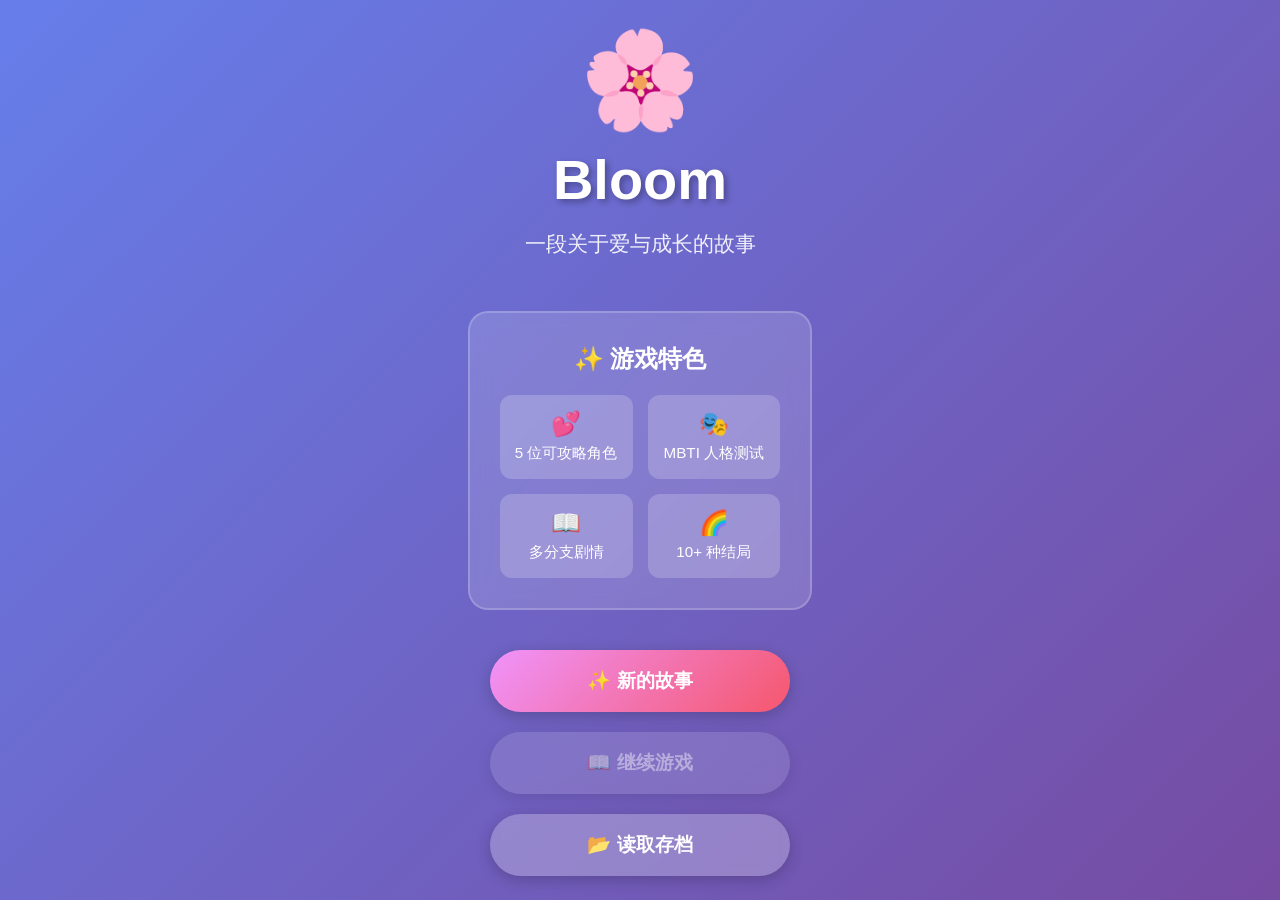
==== bloom-v2.html @ 33911cd5 "Update: 全新 UI 版本 - 多页面流程 + 精美设计" ====
<!DOCTYPE html>
<html lang="zh-CN">
<head>
    <meta charset="UTF-8">
    <meta name="viewport" content="width=device-width, initial-scale=1.0">
    <title>Bloom - 百合恋爱互动游戏</title>
    <style>
        /* ===== 全局样式 ===== */
        * {
            margin: 0;
            padding: 0;
            box-sizing: border-box;
        }

        body {
            font-family: 'PingFang SC', 'Microsoft YaHei', sans-serif;
            background: linear-gradient(135deg, #667eea 0%, #764ba2 100%);
            min-height: 100vh;
            overflow-x: hidden;
        }

        /* ===== 页面容器 ===== */
        .page {
            display: none;
            min-height: 100vh;
            padding: 40px 20px;
            animation: fadeIn 0.5s ease;
        }

        .page.active {
            display: block;
        }

        @keyframes fadeIn {
            from { opacity: 0; transform: translateY(20px); }
            to { opacity: 1; transform: translateY(0); }
        }

        /* ===== 首页 ===== */
        #home-page {
            display: none;
            min-height: 100vh;
            flex-direction: column;
            justify-content: center;
            align-items: center;
            text-align: center;
            padding: 20px;
        }

        #home-page.active {
            display: flex;
        }

        .game-logo {
            font-size: 6rem;
            margin-bottom: 10px;
            animation: float 3s ease-in-out infinite;
        }

        @keyframes float {
            0%, 100% { transform: translateY(0); }
            50% { transform: translateY(-15px); }
        }

        .game-title {
            font-size: 3.5rem;
            color: #fff;
            text-shadow: 3px 3px 6px rgba(0,0,0,0.3);
            margin-bottom: 15px;
            font-weight: bold;
        }

        .game-subtitle {
            font-size: 1.3rem;
            color: rgba(255,255,255,0.9);
            margin-bottom: 50px;
            line-height: 1.6;
        }

        .intro-card {
            background: rgba(255,255,255,0.15);
            backdrop-filter: blur(10px);
            border-radius: 20px;
            padding: 30px;
            max-width: 500px;
            margin-bottom: 40px;
            border: 2px solid rgba(255,255,255,0.2);
        }

        .intro-card h3 {
            color: #fff;
            font-size: 1.5rem;
            margin-bottom: 15px;
        }

        .intro-card p {
            color: rgba(255,255,255,0.85);
            line-height: 1.8;
            font-size: 1rem;
        }

        .feature-list {
            display: grid;
            grid-template-columns: repeat(2, 1fr);
            gap: 15px;
            margin-top: 20px;
        }

        .feature-item {
            background: rgba(255,255,255,0.2);
            padding: 15px;
            border-radius: 12px;
            color: #fff;
            font-size: 0.95rem;
        }

        .feature-item .icon {
            font-size: 1.5rem;
            margin-bottom: 5px;
        }

        .menu-buttons {
            display: flex;
            flex-direction: column;
            gap: 20px;
            width: 100%;
            max-width: 300px;
        }

        .btn {
            padding: 18px 40px;
            font-size: 1.2rem;
            border: none;
            border-radius: 50px;
            cursor: pointer;
            transition: all 0.3s;
            font-family: inherit;
            font-weight: bold;
            box-shadow: 0 4px 15px rgba(0,0,0,0.2);
        }

        .btn-primary {
            background: linear-gradient(135deg, #f093fb 0%, #f5576c 100%);
            color: #fff;
        }

        .btn-primary:hover:not(:disabled) {
            transform: translateY(-3px);
            box-shadow: 0 6px 20px rgba(0,0,0,0.3);
        }

        .btn-secondary {
            background: rgba(255,255,255,0.25);
            color: #fff;
            backdrop-filter: blur(5px);
        }

        .btn-secondary:hover:not(:disabled) {
            background: rgba(255,255,255,0.35);
            transform: translateY(-3px);
        }

        .btn:disabled {
            opacity: 0.5;
            cursor: not-allowed;
        }

        /* ===== 角色创建页 ===== */
        .create-container {
            max-width: 500px;
            margin: 0 auto;
            background: rgba(255,255,255,0.95);
            border-radius: 25px;
            padding: 40px;
            box-shadow: 0 10px 40px rgba(0,0,0,0.3);
        }

        .page-title {
            font-size: 2rem;
            color: #667eea;
            text-align: center;
            margin-bottom: 30px;
            font-weight: bold;
        }

        .form-group {
            margin-bottom: 25px;
        }

        .form-group label {
            display: block;
            font-size: 1.1rem;
            color: #333;
            margin-bottom: 10px;
            font-weight: 600;
        }

        .form-group input {
            width: 100%;
            padding: 15px 20px;
            font-size: 1rem;
            border: 2px solid #e0e0e0;
            border-radius: 15px;
            transition: all 0.3s;
            font-family: inherit;
        }

        .form-group input:focus {
            outline: none;
            border-color: #667eea;
            box-shadow: 0 0 0 3px rgba(102,126,234,0.1);
        }

        .mbti-section {
            background: linear-gradient(135deg, #f5f7fa 0%, #e4e8ec 100%);
            padding: 20px;
            border-radius: 15px;
            margin-top: 15px;
        }

        .mbti-buttons {
            display: flex;
            gap: 10px;
            margin-bottom: 15px;
        }

        .btn-small {
            padding: 10px 20px;
            font-size: 0.95rem;
            border: 2px solid #667eea;
            border-radius: 25px;
            background: #fff;
            color: #667eea;
            cursor: pointer;
            transition: all 0.3s;
            font-family: inherit;
        }

        .btn-small:hover {
            background: #667eea;
            color: #fff;
        }

        .btn-small.active {
            background: #667eea;
            color: #fff;
        }

        .mbti-result {
            background: #fff;
            padding: 15px;
            border-radius: 12px;
            margin-top: 10px;
            color: #333;
        }

        .mbti-grid {
            display: grid;
            grid-template-columns: repeat(4, 1fr);
            gap: 8px;
            margin-top: 15px;
        }

        .mbti-type-btn {
            padding: 8px 5px;
            font-size: 0.85rem;
            border: 2px solid #e0e0e0;
            border-radius: 8px;
            background: #fff;
            color: #333;
            cursor: pointer;
            transition: all 0.3s;
            font-family: inherit;
        }

        .mbti-type-btn:hover {
            border-color: #667eea;
            color: #667eea;
        }

        .mbti-type-btn.selected {
            background: #667eea;
            color: #fff;
            border-color: #667eea;
        }

        /* ===== MBTI 测试页 ===== */
        .test-container {
            max-width: 600px;
            margin: 0 auto;
            background: rgba(255,255,255,0.95);
            border-radius: 25px;
            padding: 40px;
            box-shadow: 0 10px 40px rgba(0,0,0,0.3);
        }

        .test-progress {
            text-align: center;
            font-size: 1.1rem;
            color: #667eea;
            margin-bottom: 20px;
            font-weight: 600;
        }

        .progress-bar {
            width: 100%;
            height: 8px;
            background: #e0e0e0;
            border-radius: 4px;
            overflow: hidden;
            margin-bottom: 30px;
        }

        .progress-fill {
            height: 100%;
            background: linear-gradient(90deg, #667eea 0%, #764ba2 100%);
            transition: width 0.3s;
        }

        .question-box {
            background: linear-gradient(135deg, #f5f7fa 0%, #e4e8ec 100%);
            padding: 30px;
            border-radius: 20px;
            font-size: 1.2rem;
            color: #333;
            text-align: center;
            line-height: 1.8;
            margin-bottom: 30px;
            min-height: 100px;
            display: flex;
            align-items: center;
            justify-content: center;
        }

        .test-options {
            display: flex;
            flex-direction: column;
            gap: 15px;
        }

        .option-btn {
            padding: 18px 25px;
            font-size: 1rem;
            border: 2px solid #e0e0e0;
            border-radius: 15px;
            background: #fff;
            color: #333;
            cursor: pointer;
            transition: all 0.3s;
            font-family: inherit;
            text-align: left;
        }

        .option-btn:hover {
            border-color: #667eea;
            background: #f8f9ff;
        }

        /* ===== 游戏主界面 ===== */
        #game-page {
            padding: 0;
            position: relative;
            overflow: hidden;
        }

        .game-background {
            position: fixed;
            top: 0;
            left: 0;
            width: 100%;
            height: 100%;
            z-index: -1;
            transition: background 0.5s;
        }

        .game-container {
            max-width: 1200px;
            margin: 0 auto;
            padding: 20px;
            height: 100vh;
            display: flex;
            flex-direction: column;
        }

        .game-header {
            display: flex;
            justify-content: space-between;
            align-items: center;
            padding: 15px 25px;
            background: rgba(255,255,255,0.9);
            border-radius: 20px;
            margin-bottom: 20px;
            backdrop-filter: blur(10px);
        }

        .chapter-title {
            font-size: 1.2rem;
            color: #333;
            font-weight: bold;
        }

        .affection-bar {
            display: flex;
            gap: 10px;
            flex-wrap: wrap;
        }

        .affection-item {
            display: flex;
            align-items: center;
            gap: 5px;
            padding: 6px 12px;
            background: rgba(255,255,255,0.8);
            border-radius: 20px;
            font-size: 0.85rem;
        }

        .affection-item .heart {
            font-size: 1rem;
        }

        .game-content {
            flex: 1;
            display: flex;
            align-items: flex-end;
            justify-content: center;
            padding: 20px;
        }

        .character-sprite {
            width: 200px;
            height: 350px;
            background: linear-gradient(180deg, rgba(255,255,255,0.3) 0%, transparent 100%);
            border-radius: 20px 20px 0 0;
            margin-right: 30px;
        }

        .dialogue-box {
            flex: 1;
            max-width: 800px;
            background: rgba(255,255,255,0.95);
            backdrop-filter: blur(10px);
            border-radius: 25px;
            padding: 30px;
            box-shadow: 0 10px 40px rgba(0,0,0,0.2);
        }

        .speaker-name {
            font-size: 1.4rem;
            font-weight: bold;
            color: #e84393;
            margin-bottom: 15px;
        }

        .dialogue-text {
            font-size: 1.15rem;
            color: #333;
            line-height: 2;
            min-height: 80px;
            margin-bottom: 20px;
        }

        .choices-container {
            display: flex;
            flex-direction: column;
            gap: 12px;
        }

        .choice-btn {
            padding: 16px 25px;
            font-size: 1rem;
            border: 2px solid #e84393;
            border-radius: 15px;
            background: #fff;
            color: #333;
            cursor: pointer;
            transition: all 0.3s;
            font-family: inherit;
            text-align: left;
        }

        .choice-btn:hover {
            background: #e84393;
            color: #fff;
            transform: translateX(5px);
        }

        .game-footer {
            display: flex;
            justify-content: center;
            gap: 15px;
            padding: 20px;
            margin-top: 20px;
        }

        .btn-icon {
            padding: 12px 25px;
            font-size: 0.95rem;
            border: 2px solid rgba(255,255,255,0.3);
            border-radius: 25px;
            background: rgba(255,255,255,0.2);
            color: #fff;
            cursor: pointer;
            transition: all 0.3s;
            font-family: inherit;
            backdrop-filter: blur(5px);
        }

        .btn-icon:hover {
            background: rgba(255,255,255,0.3);
            transform: translateY(-2px);
        }

        /* ===== 存档页 ===== */
        .save-grid {
            display: grid;
            grid-template-columns: repeat(auto-fit, minmax(280px, 1fr));
            gap: 20px;
            margin-bottom: 30px;
        }

        .save-card {
            background: rgba(255,255,255,0.95);
            border-radius: 20px;
            padding: 25px;
            cursor: pointer;
            transition: all 0.3s;
            border: 3px solid transparent;
        }

        .save-card:hover {
            transform: translateY(-5px);
            border-color: #667eea;
            box-shadow: 0 10px 30px rgba(0,0,0,0.2);
        }

        .save-card.empty {
            opacity: 0.7;
        }

        .save-title {
            font-size: 1.2rem;
            color: #333;
            margin-bottom: 10px;
            font-weight: bold;
        }

        .save-info {
            font-size: 0.9rem;
            color: #666;
            margin: 5px 0;
        }

        /* ===== 响应式 ===== */
        @media (max-width: 768px) {
            .game-title {
                font-size: 2.5rem;
            }

            .game-logo {
                font-size: 4rem;
            }

            .feature-list {
                grid-template-columns: 1fr;
            }

            .create-container,
            .test-container {
                padding: 25px 20px;
            }

            .mbti-grid {
                grid-template-columns: repeat(4, 1fr);
            }

            .game-content {
                flex-direction: column;
                align-items: center;
            }

            .character-sprite {
                display: none;
            }

            .dialogue-box {
                width: 100%;
            }
        }
    </style>
</head>
<body>
    <!-- 首页 -->
    <div id="home-page" class="page active">
        <div class="game-logo">🌸</div>
        <h1 class="game-title">Bloom</h1>
        <p class="game-subtitle">一段关于爱与成长的故事</p>

        <div class="intro-card">
            <h3>✨ 游戏特色</h3>
            <div class="feature-list">
                <div class="feature-item">
                    <div class="icon">💕</div>
                    <div>5 位可攻略角色</div>
                </div>
                <div class="feature-item">
                    <div class="icon">🎭</div>
                    <div>MBTI 人格测试</div>
                </div>
                <div class="feature-item">
                    <div class="icon">📖</div>
                    <div>多分支剧情</div>
                </div>
                <div class="feature-item">
                    <div class="icon">🌈</div>
                    <div>10+ 种结局</div>
                </div>
            </div>
        </div>

        <div class="menu-buttons">
            <button class="btn btn-primary" onclick="game.goToCreate()">✨ 新的故事</button>
            <button class="btn btn-secondary" id="btn-continue-home" onclick="game.continueGame()" disabled>📖 继续游戏</button>
            <button class="btn btn-secondary" onclick="game.goToSave('load')">📂 读取存档</button>
        </div>
    </div>

    <!-- 角色创建页 -->
    <div id="create-page" class="page">
        <div class="create-container">
            <h2 class="page-title">创建你的角色</h2>

            <div class="form-group">
                <label>你的名字</label>
                <input type="text" id="player-name" placeholder="请输入名字" maxlength="10" oninput="game.checkCreateComplete()">
            </div>

            <div class="form-group">
                <label>年龄</label>
                <input type="number" id="player-age" placeholder="20-40" min="20" max="40" oninput="game.checkCreateComplete()">
            </div>

            <div class="form-group">
                <label>职业</label>
                <input type="text" id="player-job" placeholder="例如：设计师、程序员、作家..." maxlength="20" oninput="game.checkCreateComplete()">
            </div>

            <div class="form-group">
                <label>MBTI 人格</label>
                <div class="mbti-section">
                    <div class="mbti-buttons">
                        <button class="btn-small" id="btn-mbti-direct" onclick="game.showMBTIDirect()">直接选择</button>
                        <button class="btn-small" id="btn-mbti-test" onclick="game.startMBTITest()">10 题测试</button>
                    </div>
                    <div id="mbti-result" class="mbti-result" style="display: none;"></div>
                    <div id="mbti-grid" class="mbti-grid" style="display: none;"></div>
                </div>
            </div>

            <button class="btn btn-primary" id="btn-start-game" onclick="game.createCharacter()" style="width: 100%; margin-top: 20px;" disabled>开始故事</button>
            <button class="btn btn-secondary" onclick="game.goHome()" style="width: 100%; margin-top: 10px;">返回标题</button>
        </div>
    </div>

    <!-- MBTI 测试页 -->
    <div id="test-page" class="page">
        <div class="test-container">
            <h2 class="page-title">MBTI 人格测试</h2>

            <div class="test-progress">
                <span id="current-q">1</span> / 10
                <div class="progress-bar">
                    <div class="progress-fill" id="progress-fill" style="width: 10%;"></div>
                </div>
            </div>

            <div class="question-box" id="test-question">
                加载中...
            </div>

            <div class="test-options" id="test-options">
                <!-- 选项动态生成 -->
            </div>

            <button class="btn btn-secondary" onclick="game.goToCreate()" style="width: 100%; margin-top: 20px;">返回</button>
        </div>
    </div>

    <!-- 游戏主界面 -->
    <div id="game-page" class="page">
        <div class="game-background" id="game-background"></div>

        <div class="game-container">
            <div class="game-header">
                <span class="chapter-title" id="chapter-title">第 1 章</span>
                <div class="affection-bar" id="affection-display"></div>
            </div>

            <div class="game-content">
                <div class="character-sprite" id="character-sprite"></div>
                <div class="dialogue-box">
                    <div class="speaker-name" id="speaker-name"></div>
                    <div class="dialogue-text" id="dialogue-text"></div>
                    <div class="choices-container" id="choices-container"></div>
                </div>
            </div>

            <div class="game-footer">
                <button class="btn-icon" onclick="game.showSave('save')">💾 保存</button>
                <button class="btn-icon" onclick="game.showSave('load')">📂 读取</button>
                <button class="btn-icon" onclick="game.goHome()">🏠 标题</button>
            </div>
        </div>
    </div>

    <!-- 存档页 -->
    <div id="save-page" class="page">
        <div class="create-container">
            <h2 class="page-title" id="save-title">💾 保存进度</h2>

            <div class="save-grid" id="save-slots"></div>

            <button class="btn btn-secondary" onclick="game.backToGame()" style="width: 100%;">返回</button>
        </div>
    </div>

    <script>
        // ===== 角色数据 =====
        const CHARACTERS = {
            player: { name: '', age: 0, job: '', mbti: '' },
            linwanqing: { id: 'linwanqing', name: '林婉清', age: 32, height: 178, mbti: 'ENTJ', job: '林氏集团总裁', color: '#8e44ad', affection: 0 },
            xiayang: { id: 'xiayang', name: '夏阳', age: 24, height: 175, mbti: 'ENTP', job: '清华大学研二学生', color: '#e67e22', affection: 0 },
            sujingyi: { id: 'sujingyi', name: '苏静怡', age: 28, height: 168, mbti: 'ISTJ', job: '医院主治医师', color: '#3498db', affection: 0 },
            wenya: { id: 'wenya', name: '温雅', age: 26, height: 172, mbti: 'INFP', job: '中学美术老师', color: '#fd79a8', affection: 0 },
            luxiao: { id: 'luxiao', name: '陆潇', age: 29, height: 177, mbti: 'ENFJ', job: '法餐主理人', color: '#2d3436', affection: 0 }
        };

        function resetCharacterAffection() {
            Object.keys(CHARACTERS).forEach(key => {
                if (key !== 'player') CHARACTERS[key].affection = 0;
            });
        }

        function getAllCharacters() {
            return Object.keys(CHARACTERS).filter(key => key !== 'player').map(key => CHARACTERS[key]);
        }

        function changeAffection(characterId, amount) {
            if (CHARACTERS[characterId]) {
                CHARACTERS[characterId].affection += amount;
                CHARACTERS[characterId].affection = Math.max(0, Math.min(100, CHARACTERS[characterId].affection));
            }
        }

        // ===== MBTI 测试 =====
        const MBTI_QUESTIONS = [
            { text: "在社交聚会上，你通常会？", options: [{ text: "主动认识很多人，享受热闹", type: 'E' }, { text: "和熟悉的人聊天，或在一旁观察", type: 'I' }] },
            { text: "做决定时，你更倾向于？", options: [{ text: "相信直觉和灵感", type: 'N' }, { text: "依据事实和经验", type: 'S' }] },
            { text: "面对问题时，你习惯？", options: [{ text: "先分析逻辑，再下结论", type: 'T' }, { text: "先考虑感受，再决定", type: 'F' }] },
            { text: "你的生活方式更接近？", options: [{ text: "有计划有条理，喜欢确定性", type: 'J' }, { text: "灵活随性，保持开放性", type: 'P' }] },
            { text: "周末你更愿意？", options: [{ text: "和朋友出去玩或参加活动", type: 'E' }, { text: "宅在家里做自己喜欢的事", type: 'I' }] },
            { text: "学习新东西时，你更关注？", options: [{ text: "整体概念和可能性", type: 'N' }, { text: "具体细节和实际应用", type: 'S' }] },
            { text: "朋友向你倾诉烦恼，你会？", options: [{ text: "帮 ta 分析问题，给出建议", type: 'T' }, { text: "先安慰 ta，理解 ta 的感受", type: 'F' }] },
            { text: "旅行前你会？", options: [{ text: "做好详细攻略和计划", type: 'J' }, { text: "只定大致方向，随遇而安", type: 'P' }] },
            { text: "工作中你更喜欢？", options: [{ text: "团队合作，集思广益", type: 'E' }, { text: "独立工作，深度专注", type: 'I' }] },
            { text: "你更欣赏哪种人？", options: [{ text: "有创意、想法独特的人", type: 'N' }, { text: "踏实可靠、执行力强的人", type: 'S' }] }
        ];

        const MBTI_TYPES = ['INTJ', 'INTP', 'ENTJ', 'ENTP', 'INFJ', 'INFP', 'ENFJ', 'ENFP', 'ISTJ', 'ISFJ', 'ESTJ', 'ESFJ', 'ISTP', 'ISFP', 'ESTP', 'ESFP'];

        const MBTI_DESCRIPTIONS = {
            'INTJ': '建筑师 - 富有想象力和战略性的思想家',
            'INTP': '逻辑学家 - 具有创造力的发明家',
            'ENTJ': '指挥官 - 大胆、富有想象力的强大领导者',
            'ENTP': '辩论家 - 聪明好奇的思想者',
            'INFJ': '提倡者 - 安静而神秘的理想主义者',
            'INFP': '调停者 - 诗意、善良的利他主义者',
            'ENFJ': '主人公 - 富有魅力、鼓舞人心的领导者',
            'ENFP': '竞选者 - 热情、有创造力的社交者',
            'ISTJ': '物流师 - 实用、注重事实的可靠者',
            'ISFJ': '守卫者 - 非常专注而温暖的守护者',
            'ESTJ': '总经理 - 出色的管理者',
            'ESFJ': '执政官 - 极有同情心、受欢迎的人',
            'ISTP': '鉴赏家 - 大胆而实际的实验家',
            'ISFP': '探险家 - 灵活有魅力的艺术家',
            'ESTP': '企业家 - 聪明、精力充沛的人',
            'ESFP': '表演者 - 自发的、充满活力的表演者'
        };

        // ===== 存档系统 =====
        const SAVE_VERSION = '1.0';
        const MAX_SAVE_SLOTS = 6;

        class SaveSystem {
            constructor() {
                this.storageKey = 'bloom_love_saves';
                this.saves = this.loadSaves();
            }

            loadSaves() {
                try {
                    const data = localStorage.getItem(this.storageKey);
                    return data ? JSON.parse(data) : [];
                } catch (e) {
                    return [];
                }
            }

            save(slotIndex, gameState) {
                const saveData = {
                    version: SAVE_VERSION,
                    timestamp: Date.now(),
                    chapter: gameState.currentChapter,
                    playerName: gameState.player.name,
                    playerMbti: gameState.player.mbti,
                    storyProgress: gameState.currentStoryId,
                    characters: {}
                };
                Object.keys(CHARACTERS).forEach(key => {
                    if (key !== 'player') {
                        saveData.characters[key] = {
                            affection: CHARACTERS[key].affection,
                            met: gameState.metCharacters?.includes(key) || false
                        };
                    }
                });
                this.saves[slotIndex] = saveData;
                this.persist();
                return true;
            }

            load(slotIndex) {
                const saveData = this.saves[slotIndex];
                if (!saveData) return null;

                resetCharacterAffection();
                Object.keys(saveData.characters).forEach(key => {
                    if (CHARACTERS[key]) {
                        CHARACTERS[key].affection = saveData.characters[key].affection || 0;
                    }
                });

                return {
                    currentChapter: saveData.chapter,
                    currentStoryId: saveData.storyProgress,
                    player: { name: saveData.playerName, mbti: saveData.playerMbti },
                    metCharacters: Object.keys(saveData.characters).filter(key => saveData.characters[key].met)
                };
            }

            getSaveInfo(slotIndex) {
                const saveData = this.saves[slotIndex];
                if (!saveData) return null;

                const date = new Date(saveData.timestamp);
                const now = new Date();
                const diff = now - date;
                let formattedTime;
                if (diff < 24 * 60 * 60 * 1000 && date.getDate() === now.getDate()) {
                    formattedTime = `今天 ${date.getHours().toString().padStart(2, '0')}:${date.getMinutes().toString().padStart(2, '0')}`;
                } else if (diff < 48 * 60 * 60 * 1000) {
                    formattedTime = `昨天 ${date.getHours().toString().padStart(2, '0')}:${date.getMinutes().toString().padStart(2, '0')}`;
                } else {
                    formattedTime = `${date.getMonth() + 1}/${date.getDate()} ${date.getHours().toString().padStart(2, '0')}:${date.getMinutes().toString().padStart(2, '0')}`;
                }

                return {
                    exists: true,
                    timestamp: saveData.timestamp,
                    chapter: saveData.chapter,
                    playerName: saveData.playerName,
                    playerMbti: saveData.playerMbti,
                    formattedTime: formattedTime
                };
            }

            hasSaves() {
                return this.saves.some(save => save !== null && save !== undefined);
            }

            persist() {
                try {
                    localStorage.setItem(this.storageKey, JSON.stringify(this.saves));
                } catch (e) {}
            }

            getAllSlots() {
                const slots = [];
                for (let i = 0; i < MAX_SAVE_SLOTS; i++) {
                    slots.push({ index: i, info: this.getSaveInfo(i) });
                }
                return slots;
            }
        }

        const saveSystem = new SaveSystem();

        // ===== 游戏状态 =====
        class GameState {
            constructor() {
                this.player = { ...CHARACTERS.player };
                this.currentChapter = 1;
                this.currentStoryId = 'start';
                this.metCharacters = [];
                this.flags = {};
            }

            reset() {
                this.player = { ...CHARACTERS.player };
                this.currentChapter = 1;
                this.currentStoryId = 'start';
                this.metCharacters = [];
                this.flags = {};
                resetCharacterAffection();
            }

            setPlayer(name, age, job, mbti) {
                this.player.name = name;
                this.player.age = age;
                this.player.job = job;
                this.player.mbti = mbti;
            }

            markMet(characterId) {
                if (!this.metCharacters.includes(characterId)) {
                    this.metCharacters.push(characterId);
                }
            }

            export() {
                return {
                    player: this.player,
                    currentChapter: this.currentChapter,
                    currentStoryId: this.currentStoryId,
                    metCharacters: this.metCharacters,
                    flags: this.flags
                };
            }

            import(state) {
                this.player = { ...this.player, ...state.player };
                this.currentChapter = state.currentChapter;
                this.currentStoryId = state.currentStoryId;
                this.metCharacters = state.metCharacters || [];
                this.flags = state.flags || {};
            }
        }

        const gameState = new GameState();

        // ===== 剧情数据 =====
        const STORIES = {
            'start': {
                id: 'start', chapter: 1, title: '新的开始',
                bg: 'linear-gradient(135deg, #667eea 0%, #764ba2 100%)',
                speaker: '',
                text: '这是一个全新的开始。\n\n你拖着行李箱，站在陌生的城市街头，深吸了一口气。\n\n为了追求更好的职业发展，你决定离开熟悉的地方，来到这座充满机遇的城市。\n\n新的环境，新的人，新的故事……即将展开。',
                sprite: null,
                choices: [{ text: '鼓起勇气，向前走去', next: 'apartment_intro' }]
            },
            'apartment_intro': {
                id: 'apartment_intro', chapter: 1, title: '新居',
                bg: 'linear-gradient(135deg, #f093fb 0%, #f5576c 100%)',
                speaker: '',
                text: '你来到了租住的公寓楼下。这是一栋有些年头的建筑，但外墙爬满了绿植，看起来很有生活气息。\n\n房东说这栋楼里住着各行各业的人，都很友善。',
                sprite: null,
                choices: [{ text: '进入大楼', next: 'meet_wenya' }]
            },
            'meet_wenya': {
                id: 'meet_wenya', chapter: 1, title: '邻居姐姐',
                bg: 'linear-gradient(135deg, #ff9a9e 0%, #fecfef 100%)',
                speaker: '？？？',
                text: '「哎呀，你是新搬来的邻居吗？」\n\n一个温柔的声音从身后传来。你转身，看到一位长发披肩的女子，手里拿着画板和颜料。',
                sprite: 'wenya',
                choices: [
                    { text: '「是的，请多关照！」微笑着打招呼', next: 'wenya_intro_friendly', affection: { wenya: 5 } },
                    { text: '「嗯。」点点头，有些拘谨', next: 'wenya_intro_shy', affection: { wenya: 2 } },
                    { text: '「对，刚搬来。你是？」好奇地问', next: 'wenya_intro_curious', affection: { wenya: 3 } }
                ]
            },
            'wenya_intro_friendly': {
                id: 'wenya_intro_friendly', chapter: 1,
                bg: 'linear-gradient(135deg, #ff9a9e 0%, #fecfef 100%)',
                speaker: '温雅',
                text: '「我叫温雅，住在你对门。」她温柔地笑着，「是附近中学的美术老师。」\n\n「欢迎搬来这里！有什么需要帮忙的，随时敲我的门哦。」',
                sprite: 'wenya',
                choices: [{ text: '「太好了，谢谢温雅姐！」', next: 'explore_city', affection: { wenya: 3 } }]
            },
            'wenya_intro_shy': {
                id: 'wenya_intro_shy', chapter: 1,
                bg: 'linear-gradient(135deg, #ff9a9e 0%, #fecfef 100%)',
                speaker: '温雅',
                text: '「我叫温雅，住在你对门。」她温和地笑着，似乎看出了你的拘谨。\n\n「不用紧张，这栋楼的大家都很好相处的。我是中学美术老师，平时都在家画画。」',
                sprite: 'wenya',
                choices: [{ text: '「谢谢……我会记住的。」', next: 'explore_city', affection: { wenya: 2 } }]
            },
            'wenya_intro_curious': {
                id: 'wenya_intro_curious', chapter: 1,
                bg: 'linear-gradient(135deg, #ff9a9e 0%, #fecfef 100%)',
                speaker: '温雅',
                text: '「我叫温雅，住在你对门。」她的笑容很温暖，「是附近中学的美术老师。」\n\n「看你对这里很好奇的样子，要我带你熟悉一下周边环境吗？」',
                sprite: 'wenya',
                choices: [{ text: '「真的可以吗？那太感谢了！」', next: 'explore_city', affection: { wenya: 5 } }]
            },
            'explore_city': {
                id: 'explore_city', chapter: 1, title: '城市初探',
                bg: 'linear-gradient(135deg, #a8edea 0%, #fed6e3 100%)',
                speaker: '',
                text: '安顿好之后，你决定出去探索一下这座新城市。\n\n阳光明媚，街道两旁是各式各样的小店。你漫无目的地走着，期待着会有什么有趣的相遇。',
                sprite: null,
                choices: [
                    { text: '去咖啡馆坐坐', next: 'meet_luxiao' },
                    { text: '去公园散步', next: 'meet_xiayang' },
                    { text: '随便逛逛', next: 'meet_sujingyi' }
                ]
            },
            'meet_luxiao': {
                id: 'meet_luxiao', chapter: 1, title: '咖啡馆的邂逅',
                bg: 'linear-gradient(135deg, #667eea 0%, #764ba2 100%)',
                speaker: '',
                text: '你走进一家装修精致的咖啡馆，空气中弥漫着咖啡和烘焙的香气。\n\n吧台后站着一位短发的女子，正在专注地制作咖啡。',
                sprite: 'luxiao',
                choices: [
                    { text: '「请给我一杯拿铁。」', next: 'luxiao_intro_normal', affection: { luxiao: 2 } },
                    { text: '「这里的咖啡很香，是你做的吗？」', next: 'luxiao_intro_curious', affection: { luxiao: 5 } },
                    { text: '安静地点单，观察周围', next: 'luxiao_intro_quiet', affection: { luxiao: 3 } }
                ]
            },
            'luxiao_intro_normal': {
                id: 'luxiao_intro_normal', chapter: 1,
                bg: 'linear-gradient(135deg, #667eea 0%, #764ba2 100%)',
                speaker: '陆潇',
                text: '「好的，请稍等。」\n\n她的声音低沉而有磁性。很快，一杯拉花精美的拿铁放在你面前。\n\n「我是陆潇，这家店的主理人。欢迎常来。」',
                sprite: 'luxiao',
                choices: [{ text: '「谢谢，咖啡很好喝。」', next: 'chapter1_end', affection: { luxiao: 2 } }]
            },
            'luxiao_intro_curious': {
                id: 'luxiao_intro_curious', chapter: 1,
                bg: 'linear-gradient(135deg, #667eea 0%, #764ba2 100%)',
                speaker: '陆潇',
                text: '她的眼睛亮了一下：「是的，这家店是我开的。」\n\n「之前在欧洲学过法餐和咖啡，回国后就想做一家自己理想中的咖啡馆。」\n\n她递给你一杯咖啡：「这杯请你尝尝，给我点反馈？」',
                sprite: 'luxiao',
                choices: [{ text: '「太荣幸了！我会认真品尝的。」', next: 'chapter1_end', affection: { luxiao: 5 } }]
            },
            'luxiao_intro_quiet': {
                id: 'luxiao_intro_quiet', chapter: 1,
                bg: 'linear-gradient(135deg, #667eea 0%, #764ba2 100%)',
                speaker: '陆潇',
                text: '你安静地等着，她似乎注意到了你的观察。\n\n「喜欢这里的氛围吗？」她一边制作咖啡一边问。\n\n「我是陆潇，这家店的主理人。看你的样子，应该是新搬来这附近的吧？」',
                sprite: 'luxiao',
                choices: [{ text: '「嗯，刚搬来。这里很舒服。」', next: 'chapter1_end', affection: { luxiao: 3 } }]
            },
            'meet_xiayang': {
                id: 'meet_xiayang', chapter: 1, title: '公园的偶遇',
                bg: 'linear-gradient(135deg, #11998e 0%, #38ef7d 100%)',
                speaker: '',
                text: '公园里，一个穿着运动装的女生正在跑步。她看到你，停下脚步，露出灿烂的笑容。',
                sprite: 'xiayang',
                choices: [
                    { text: '「你好！」挥手打招呼', next: 'xiayang_intro_friendly', affection: { xiayang: 5 } },
                    { text: '微笑点头，继续走', next: 'xiayang_intro_polite', affection: { xiayang: 2 } },
                    { text: '「你也经常来这里运动吗？」', next: 'xiayang_intro_sport', affection: { xiayang: 4 } }
                ]
            },
            'xiayang_intro_friendly': {
                id: 'xiayang_intro_friendly', chapter: 1,
                bg: 'linear-gradient(135deg, #11998e 0%, #38ef7d 100%)',
                speaker: '夏阳',
                text: '「你好呀！我是夏阳，在清华读研二。」她擦擦汗，「你是新面孔诶，刚搬来这附近吗？」\n\n她的笑容像阳光一样灿烂。',
                sprite: 'xiayang',
                choices: [{ text: '「对，刚搬来。请多关照！」', next: 'chapter1_end', affection: { xiayang: 3 } }]
            },
            'xiayang_intro_polite': {
                id: 'xiayang_intro_polite', chapter: 1,
                bg: 'linear-gradient(135deg, #11998e 0%, #38ef7d 100%)',
                speaker: '夏阳',
                text: '她主动跑过来：「你好！我是夏阳，经常在这个公园跑步。」\n\n「你是新搬来的吧？这附近我熟，有什么想知道的可以问我！」',
                sprite: 'xiayang',
                choices: [{ text: '「谢谢，有需要一定问你。」', next: 'chapter1_end', affection: { xiayang: 2 } }]
            },
            'xiayang_intro_sport': {
                id: 'xiayang_intro_sport', chapter: 1,
                bg: 'linear-gradient(135deg, #11998e 0%, #38ef7d 100%)',
                speaker: '夏阳',
                text: '「对啊！我每天都要跑几圈。」她眼睛一亮，「你也喜欢运动吗？」\n\n「我是夏阳，在清华读研。学累了就来跑步，特别解压！」',
                sprite: 'xiayang',
                choices: [
                    { text: '「我也喜欢运动，有机会一起？」', next: 'chapter1_end', affection: { xiayang: 5 } },
                    { text: '「我运动细胞不太好……」', next: 'chapter1_end', affection: { xiayang: 1 } }
                ]
            },
            'meet_sujingyi': {
                id: 'meet_sujingyi', chapter: 1, title: '意外的相遇',
                bg: 'linear-gradient(135deg, #2193b0 0%, #6dd5ed 100%)',
                speaker: '',
                text: '走着走着，你不小心撞到了一个人。文件散落一地。\n\n「抱歉抱歉！」你连忙蹲下帮忙捡。',
                sprite: 'sujingyi',
                choices: [
                    { text: '「真的对不起，我没注意看路。」', next: 'sujingyi_intro_apologetic', affection: { sujingyi: 5 } },
                    { text: '「你没事吧？有没有受伤？」', next: 'sujingyi_intro_concerned', affection: { sujingyi: 4 } },
                    { text: '默默帮忙捡文件', next: 'sujingyi_intro_quiet', affection: { sujingyi: 3 } }
                ]
            },
            'sujingyi_intro_apologetic': {
                id: 'sujingyi_intro_apologetic', chapter: 1,
                bg: 'linear-gradient(135deg, #2193b0 0%, #6dd5ed 100%)',
                speaker: '苏静怡',
                text: '「没关系，是我走得太急了。」她的声音温柔而有礼貌。\n\n她接过文件：「我是苏静怡，在市医院工作。刚下班，想着买点东西回家。」\n\n「你没事吧？刚才撞得挺重的。」她关切地看着你。',
                sprite: 'sujingyi',
                choices: [{ text: '「我没事，谢谢你关心。」', next: 'chapter1_end', affection: { sujingyi: 3 } }]
            },
            'sujingyi_intro_concerned': {
                id: 'sujingyi_intro_concerned', chapter: 1,
                bg: 'linear-gradient(135deg, #2193b0 0%, #6dd5ed 100%)',
                speaker: '苏静怡',
                text: '她愣了一下，随即露出温和的笑容：「我没事，倒是你，没受伤吧？」\n\n「我是医生，让我看看。」她仔细检查了一下你的手，「还好，没有擦伤。」\n\n「我叫苏静怡，在市医院工作。」',
                sprite: 'sujingyi',
                choices: [{ text: '「你是医生啊，好厉害！」', next: 'chapter1_end', affection: { sujingyi: 4 } }]
            },
            'sujingyi_intro_quiet': {
                id: 'sujingyi_intro_quiet', chapter: 1,
                bg: 'linear-gradient(135deg, #2193b0 0%, #6dd5ed 100%)',
                speaker: '苏静怡',
                text: '你们一起把文件捡起来。她整理好后，温和地说：「谢谢你的帮忙。」\n\n「我是苏静怡，在市医院工作。刚才在想事情，没注意看路。」\n\n「你是这附近的新住户吗？之前没见过你。」',
                sprite: 'sujingyi',
                choices: [{ text: '「嗯，刚搬来。请多关照。」', next: 'chapter1_end', affection: { sujingyi: 2 } }]
            },
            'chapter1_end': {
                id: 'chapter1_end', chapter: 1, title: '第一章 完',
                bg: 'linear-gradient(135deg, #f093fb 0%, #f5576c 100%)',
                speaker: '',
                text: '第一天就这样过去了。\n\n你遇到了几位有趣的邻居和朋友。这座城市，似乎没有想象中那么陌生。\n\n新的故事，才刚刚开始……',
                sprite: null,
                choices: [{ text: '【进入第二章】', next: 'chapter2_start' }]
            },
            'chapter2_start': {
                id: 'chapter2_start', chapter: 2, title: '第二章 开发中',
                bg: 'linear-gradient(135deg, #667eea 0%, #764ba2 100%)',
                speaker: '',
                text: '【第二章 开发中……】\n\n感谢试玩！目前剧情正在持续创作中。\n\n你可以：\n- 读取之前的存档继续探索\n- 重新开始，体验不同的选择\n- 期待后续更新！',
                sprite: null,
                choices: [{ text: '【返回标题】', next: 'title' }]
            },
            'title': { id: 'title', chapter: 0, title: '', bg: '', speaker: '', text: '', sprite: null, choices: [] }
        };

        // ===== 游戏引擎 =====
        class GameEngine {
            constructor() {
                this.currentStory = null;
                this.isTyping = false;
                this.typingTimer = null;
                this.fullText = '';
                this.displayedText = '';
                this.mbtiTest = {
                    currentQuestion: 0,
                    scores: { E: 0, I: 0, N: 0, S: 0, T: 0, F: 0, J: 0, P: 0 },
                    onComplete: null
                };
                this.saveMode = 'save';
                this.init();
            }

            init() {
                this.checkSaves();
                this.showPage('home-page');
            }

            showPage(pageId) {
                document.querySelectorAll('.page').forEach(p => p.classList.remove('active'));
                document.getElementById(pageId).classList.add('active');
            }

            checkSaves() {
                const btn = document.getElementById('btn-continue-home');
                if (btn) btn.disabled = !saveSystem.hasSaves();
            }

            goHome() {
                this.checkSaves();
                this.showPage('home-page');
            }

            goToCreate() {
                gameState.reset();
                this.showPage('create-page');
                this.checkCreateComplete();
            }

            goToSave(mode) {
                this.saveMode = mode;
                document.getElementById('save-title').textContent = mode === 'save' ? '💾 保存进度' : '📂 读取存档';
                this.renderSaveSlots();
                this.showPage('save-page');
            }

            showSave(mode) {
                this.saveMode = mode;
                document.getElementById('save-title').textContent = mode === 'save' ? '💾 保存进度' : '📂 读取存档';
                this.renderSaveSlots();
                this.showPage('save-page');
            }

            backToGame() {
                this.showPage('game-page');
            }

            continueGame() {
                const slots = saveSystem.getAllSlots();
                const latestSlot = slots.filter(s => s.info).sort((a, b) => b.info.timestamp - a.info.timestamp)[0];
                if (latestSlot) {
                    this.loadGame(latestSlot.index);
                }
            }

            checkCreateComplete() {
                const name = document.getElementById('player-name')?.value.trim();
                const age = document.getElementById('player-age')?.value;
                const job = document.getElementById('player-job')?.value.trim();
                const mbti = gameState.player.mbti;
                const btn = document.getElementById('btn-start-game');
                if (btn) btn.disabled = !(name && age && job && mbti);
            }

            showMBTIDirect() {
                const grid = document.getElementById('mbti-grid');
                const result = document.getElementById('mbti-result');
                grid.style.display = 'grid';
                result.style.display = 'none';

                grid.innerHTML = MBTI_TYPES.map(type =>
                    `<button class="mbti-type-btn" onclick="game.selectMBTI('${type}')">${type}</button>`
                ).join('');
            }

            selectMBTI(type) {
                gameState.player.mbti = type;
                document.querySelectorAll('.mbti-type-btn').forEach(btn => btn.classList.remove('selected'));
                event.target.classList.add('selected');

                document.getElementById('mbti-result').innerHTML = `✅ 已选择：<strong>${type}</strong> - ${MBTI_DESCRIPTIONS[type]}`;
                document.getElementById('mbti-result').style.display = 'block';
                document.getElementById('mbti-grid').style.display = 'none';
                this.checkCreateComplete();
            }

            startMBTITest() {
                this.mbtiTest.currentQuestion = 0;
                this.mbtiTest.scores = { E: 0, I: 0, N: 0, S: 0, T: 0, F: 0, J: 0, P: 0 };
                this.showPage('test-page');
                this.showTestQuestion();
            }

            showTestQuestion() {
                const q = MBTI_QUESTIONS[this.mbtiTest.currentQuestion];
                document.getElementById('current-q').textContent = this.mbtiTest.currentQuestion + 1;
                document.getElementById('progress-fill').style.width = ((this.mbtiTest.currentQuestion + 1) * 10) + '%';
                document.getElementById('test-question').textContent = q.text;

                const optionsEl = document.getElementById('test-options');
                optionsEl.innerHTML = q.options.map(opt =>
                    `<button class="option-btn" onclick="game.answerMBTI('${opt.type}')">${opt.text}</button>`
                ).join('');
            }

            answerMBTI(type) {
                this.mbtiTest.scores[type]++;
                this.mbtiTest.currentQuestion++;

                if (this.mbtiTest.currentQuestion >= MBTI_QUESTIONS.length) {
                    const result = [
                        this.mbtiTest.scores.E >= this.mbtiTest.scores.I ? 'E' : 'I',
                        this.mbtiTest.scores.N >= this.mbtiTest.scores.S ? 'N' : 'S',
                        this.mbtiTest.scores.T >= this.mbtiTest.scores.F ? 'T' : 'F',
                        this.mbtiTest.scores.J >= this.mbtiTest.scores.P ? 'J' : 'P'
                    ].join('');

                    gameState.player.mbti = result;
                    document.getElementById('mbti-result').innerHTML = `🎉 测试结果：<strong>${result}</strong> - ${MBTI_DESCRIPTIONS[result]}`;
                    document.getElementById('mbti-result').style.display = 'block';
                    this.showPage('create-page');
                    this.checkCreateComplete();
                } else {
                    this.showTestQuestion();
                }
            }

            createCharacter() {
                const name = document.getElementById('player-name').value.trim();
                const age = parseInt(document.getElementById('player-age').value);
                const job = document.getElementById('player-job').value.trim();
                const mbti = gameState.player.mbti;

                gameState.setPlayer(name, age, job, mbti);
                this.startStory('start');
            }

            startStory(storyId) {
                const story = STORIES[storyId];
                if (!story) {
                    console.error('剧情不存在:', storyId);
                    return;
                }

                this.currentStory = story;
                gameState.currentStoryId = storyId;
                gameState.currentChapter = story.chapter;

                this.showPage('game-page');
                this.renderStory(story);
            }

            renderStory(story) {
                document.getElementById('game-background').style.background = story.bg;
                document.getElementById('chapter-title').textContent = story.chapter > 0 ? `第${story.chapter}章 ${story.title || ''}` : story.title || '';

                const sprite = document.getElementById('character-sprite');
                if (story.sprite && CHARACTERS[story.sprite]) {
                    sprite.style.background = `linear-gradient(180deg, ${CHARACTERS[story.sprite].color} 0%, transparent 100%)`;
                    sprite.style.display = 'block';
                } else {
                    sprite.style.display = 'none';
                }

                const speakerEl = document.getElementById('speaker-name');
                if (story.speaker) {
                    speakerEl.textContent = story.speaker;
                    speakerEl.style.display = 'block';
                } else {
                    speakerEl.style.display = 'none';
                }

                this.updateAffectionDisplay();

                this.fullText = story.text;
                this.displayedText = '';
                this.isTyping = true;
                document.getElementById('dialogue-text').textContent = '';
                this.typeText(story.text);

                this.renderChoices(story.choices);
            }

            typeText(text) {
                if (!this.isTyping) return;
                const chars = text.split('');
                let index = 0;

                const type = () => {
                    if (index < chars.length && this.isTyping) {
                        this.displayedText += chars[index];
                        document.getElementById('dialogue-text').textContent = this.displayedText;
                        index++;
                        this.typingTimer = setTimeout(type, 30);
                    } else {
                        this.isTyping = false;
                    }
                };
                type();
            }

            renderChoices(choices) {
                const container = document.getElementById('choices-container');
                container.innerHTML = '';

                if (!choices || choices.length === 0) return;

                choices.forEach(choice => {
                    const btn = document.createElement('button');
                    btn.className = 'choice-btn';
                    btn.textContent = choice.text;
                    btn.onclick = () => this.makeChoice(choice);
                    container.appendChild(btn);
                });
            }

            makeChoice(choice) {
                if (choice.affection) {
                    Object.keys(choice.affection).forEach(charId => {
                        changeAffection(charId, choice.affection[charId]);
                        gameState.markMet(charId);
                    });
                    this.updateAffectionDisplay();
                }

                if (choice.next) {
                    this.startStory(choice.next);
                }
            }

            updateAffectionDisplay() {
                const container = document.getElementById('affection-display');
                container.innerHTML = getAllCharacters().filter(char =>
                    gameState.metCharacters.includes(char.id) || char.affection > 0
                ).map(char =>
                    `<div class="affection-item">
                        <span class="heart" style="color: ${char.color}">❤️</span>
                        <span>${char.name.split('')[0]}</span>
                        <span>${'★'.repeat(Math.floor(char.affection / 20))}${'☆'.repeat(5 - Math.floor(char.affection / 20))}</span>
                    </div>`
                ).join('');
            }

            renderSaveSlots() {
                const container = document.getElementById('save-slots');
                const slots = saveSystem.getAllSlots();

                container.innerHTML = slots.map(slot => {
                    if (slot.info) {
                        return `<div class="save-card" onclick="game.handleSaveSlotClick(${slot.index})">
                            <div class="save-title">💾 存档 ${slot.index + 1}</div>
                            <div class="save-info">${slot.info.formattedTime}</div>
                            <div class="save-info">第${slot.info.chapter}章</div>
                            <div class="save-info">${slot.info.playerName} (${slot.info.playerMbti})</div>
                        </div>`;
                    } else {
                        return `<div class="save-card empty" onclick="game.handleSaveSlotClick(${slot.index})">
                            <div class="save-title">📭 空槽位 ${slot.index + 1}</div>
                            <div class="save-info">点击${this.saveMode === 'save' ? '保存' : '读取'}</div>
                        </div>`;
                    }
                }).join('');
            }

            handleSaveSlotClick(slotIndex) {
                if (this.saveMode === 'save') {
                    saveSystem.save(slotIndex, gameState.export());
                    alert('✅ 存档成功！');
                    this.showPage('game-page');
                } else {
                    const success = this.loadGame(slotIndex);
                    if (!success) alert('该槽位没有存档');
                }
            }

            loadGame(slotIndex) {
                const state = saveSystem.load(slotIndex);
                if (state) {
                    gameState.import(state);
                    this.startStory(state.currentStoryId);
                    this.checkSaves();
                    return true;
                }
                return false;
            }
        }

        // 初始化游戏
        const game = new GameEngine();
    </script>
</body>
</html>
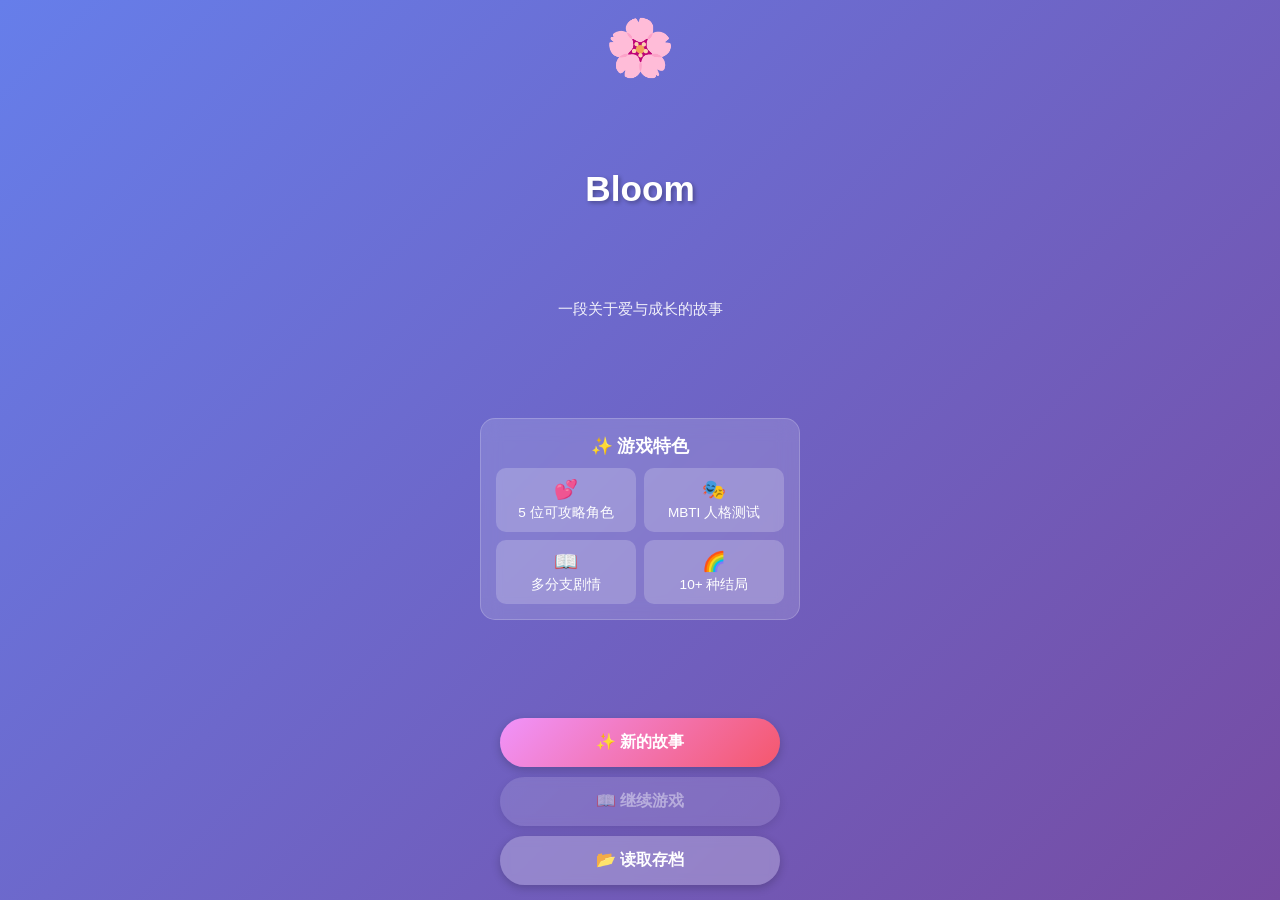
==== commit b8d71a6d: "Optimize: 适配 iPhone 16 一屏显示，无需滚动" ====
--- a/bloom-v2.html
+++ b/bloom-v2.html
@@ -15,20 +15,23 @@
         body {
             font-family: 'PingFang SC', 'Microsoft YaHei', sans-serif;
             background: linear-gradient(135deg, #667eea 0%, #764ba2 100%);
-            min-height: 100vh;
-            overflow-x: hidden;
+            height: 100vh;
+            overflow: hidden;
+            -webkit-overflow-scrolling: touch;
         }
 
         /* ===== 页面容器 ===== */
         .page {
             display: none;
-            min-height: 100vh;
-            padding: 40px 20px;
+            height: 100vh;
+            width: 100vw;
+            padding: 20px 15px;
             animation: fadeIn 0.5s ease;
+            overflow-y: auto;
         }
 
         .page.active {
-            display: block;
+            display: flex;
         }
 
         @keyframes fadeIn {
@@ -39,12 +42,12 @@
         /* ===== 首页 ===== */
         #home-page {
             display: none;
-            min-height: 100vh;
+            height: 100vh;
             flex-direction: column;
-            justify-content: center;
+            justify-content: space-between;
             align-items: center;
             text-align: center;
-            padding: 20px;
+            padding: 15px 10px;
         }
 
         #home-page.active {
@@ -52,91 +55,86 @@
         }
 
         .game-logo {
-            font-size: 6rem;
-            margin-bottom: 10px;
+            font-size: 3.5rem;
+            margin-bottom: 5px;
             animation: float 3s ease-in-out infinite;
         }
 
         @keyframes float {
             0%, 100% { transform: translateY(0); }
-            50% { transform: translateY(-15px); }
+            50% { transform: translateY(-10px); }
         }
 
         .game-title {
-            font-size: 3.5rem;
+            font-size: 2.2rem;
             color: #fff;
-            text-shadow: 3px 3px 6px rgba(0,0,0,0.3);
+            text-shadow: 2px 2px 4px rgba(0,0,0,0.3);
+            margin-bottom: 5px;
+            font-weight: bold;
+        }
+
+        .game-subtitle {
+            font-size: 0.95rem;
+            color: rgba(255,255,255,0.9);
             margin-bottom: 15px;
-            font-weight: bold;
-        }
-
-        .game-subtitle {
-            font-size: 1.3rem;
-            color: rgba(255,255,255,0.9);
-            margin-bottom: 50px;
-            line-height: 1.6;
+            line-height: 1.4;
         }
 
         .intro-card {
             background: rgba(255,255,255,0.15);
             backdrop-filter: blur(10px);
-            border-radius: 20px;
-            padding: 30px;
-            max-width: 500px;
-            margin-bottom: 40px;
-            border: 2px solid rgba(255,255,255,0.2);
+            border-radius: 15px;
+            padding: 15px;
+            width: 100%;
+            max-width: 320px;
+            margin-bottom: 15px;
+            border: 1px solid rgba(255,255,255,0.2);
         }
 
         .intro-card h3 {
             color: #fff;
-            font-size: 1.5rem;
-            margin-bottom: 15px;
-        }
-
-        .intro-card p {
-            color: rgba(255,255,255,0.85);
-            line-height: 1.8;
-            font-size: 1rem;
+            font-size: 1.1rem;
+            margin-bottom: 10px;
         }
 
         .feature-list {
             display: grid;
             grid-template-columns: repeat(2, 1fr);
-            gap: 15px;
-            margin-top: 20px;
+            gap: 8px;
+            margin-top: 10px;
         }
 
         .feature-item {
             background: rgba(255,255,255,0.2);
-            padding: 15px;
-            border-radius: 12px;
+            padding: 10px 8px;
+            border-radius: 10px;
             color: #fff;
-            font-size: 0.95rem;
+            font-size: 0.85rem;
         }
 
         .feature-item .icon {
-            font-size: 1.5rem;
-            margin-bottom: 5px;
+            font-size: 1.2rem;
+            margin-bottom: 3px;
         }
 
         .menu-buttons {
             display: flex;
             flex-direction: column;
-            gap: 20px;
+            gap: 10px;
             width: 100%;
-            max-width: 300px;
+            max-width: 280px;
         }
 
         .btn {
-            padding: 18px 40px;
-            font-size: 1.2rem;
+            padding: 14px 30px;
+            font-size: 1rem;
             border: none;
             border-radius: 50px;
             cursor: pointer;
             transition: all 0.3s;
             font-family: inherit;
             font-weight: bold;
-            box-shadow: 0 4px 15px rgba(0,0,0,0.2);
+            box-shadow: 0 3px 10px rgba(0,0,0,0.2);
         }
 
         .btn-primary {
@@ -167,40 +165,41 @@
 
         /* ===== 角色创建页 ===== */
         .create-container {
-            max-width: 500px;
+            width: 100%;
+            max-width: 340px;
             margin: 0 auto;
             background: rgba(255,255,255,0.95);
-            border-radius: 25px;
-            padding: 40px;
-            box-shadow: 0 10px 40px rgba(0,0,0,0.3);
+            border-radius: 20px;
+            padding: 20px 15px;
+            box-shadow: 0 5px 20px rgba(0,0,0,0.3);
         }
 
         .page-title {
-            font-size: 2rem;
+            font-size: 1.4rem;
             color: #667eea;
             text-align: center;
-            margin-bottom: 30px;
+            margin-bottom: 15px;
             font-weight: bold;
         }
 
         .form-group {
-            margin-bottom: 25px;
+            margin-bottom: 12px;
         }
 
         .form-group label {
             display: block;
-            font-size: 1.1rem;
+            font-size: 0.9rem;
             color: #333;
-            margin-bottom: 10px;
+            margin-bottom: 5px;
             font-weight: 600;
         }
 
         .form-group input {
             width: 100%;
-            padding: 15px 20px;
-            font-size: 1rem;
+            padding: 10px 15px;
+            font-size: 0.9rem;
             border: 2px solid #e0e0e0;
-            border-radius: 15px;
+            border-radius: 12px;
             transition: all 0.3s;
             font-family: inherit;
         }
@@ -213,27 +212,28 @@
 
         .mbti-section {
             background: linear-gradient(135deg, #f5f7fa 0%, #e4e8ec 100%);
-            padding: 20px;
-            border-radius: 15px;
-            margin-top: 15px;
+            padding: 12px;
+            border-radius: 12px;
+            margin-top: 10px;
         }
 
         .mbti-buttons {
             display: flex;
-            gap: 10px;
-            margin-bottom: 15px;
+            gap: 8px;
+            margin-bottom: 10px;
         }
 
         .btn-small {
-            padding: 10px 20px;
-            font-size: 0.95rem;
+            padding: 8px 15px;
+            font-size: 0.85rem;
             border: 2px solid #667eea;
-            border-radius: 25px;
+            border-radius: 20px;
             background: #fff;
             color: #667eea;
             cursor: pointer;
             transition: all 0.3s;
             font-family: inherit;
+            flex: 1;
         }
 
         .btn-small:hover {
@@ -248,22 +248,23 @@
 
         .mbti-result {
             background: #fff;
-            padding: 15px;
-            border-radius: 12px;
-            margin-top: 10px;
+            padding: 10px;
+            border-radius: 10px;
+            margin-top: 8px;
             color: #333;
+            font-size: 0.85rem;
         }
 
         .mbti-grid {
             display: grid;
             grid-template-columns: repeat(4, 1fr);
-            gap: 8px;
-            margin-top: 15px;
+            gap: 6px;
+            margin-top: 10px;
         }
 
         .mbti-type-btn {
-            padding: 8px 5px;
-            font-size: 0.85rem;
+            padding: 6px 3px;
+            font-size: 0.75rem;
             border: 2px solid #e0e0e0;
             border-radius: 8px;
             background: #fff;
@@ -286,29 +287,31 @@
 
         /* ===== MBTI 测试页 ===== */
         .test-container {
-            max-width: 600px;
+            width: 100%;
+            max-width: 340px;
             margin: 0 auto;
             background: rgba(255,255,255,0.95);
-            border-radius: 25px;
-            padding: 40px;
-            box-shadow: 0 10px 40px rgba(0,0,0,0.3);
+            border-radius: 20px;
+            padding: 20px 15px;
+            box-shadow: 0 5px 20px rgba(0,0,0,0.3);
+            position: relative;
         }
 
         .test-progress {
             text-align: center;
-            font-size: 1.1rem;
+            font-size: 0.9rem;
             color: #667eea;
-            margin-bottom: 20px;
+            margin-bottom: 10px;
             font-weight: 600;
         }
 
         .progress-bar {
             width: 100%;
-            height: 8px;
+            height: 6px;
             background: #e0e0e0;
-            border-radius: 4px;
+            border-radius: 3px;
             overflow: hidden;
-            margin-bottom: 30px;
+            margin-bottom: 15px;
         }
 
         .progress-fill {
@@ -319,14 +322,14 @@
 
         .question-box {
             background: linear-gradient(135deg, #f5f7fa 0%, #e4e8ec 100%);
-            padding: 30px;
-            border-radius: 20px;
-            font-size: 1.2rem;
+            padding: 15px;
+            border-radius: 15px;
+            font-size: 1rem;
             color: #333;
             text-align: center;
-            line-height: 1.8;
-            margin-bottom: 30px;
-            min-height: 100px;
+            line-height: 1.6;
+            margin-bottom: 15px;
+            min-height: 60px;
             display: flex;
             align-items: center;
             justify-content: center;
@@ -335,14 +338,14 @@
         .test-options {
             display: flex;
             flex-direction: column;
-            gap: 15px;
+            gap: 8px;
         }
 
         .option-btn {
-            padding: 18px 25px;
-            font-size: 1rem;
+            padding: 12px 15px;
+            font-size: 0.9rem;
             border: 2px solid #e0e0e0;
-            border-radius: 15px;
+            border-radius: 12px;
             background: #fff;
             color: #333;
             cursor: pointer;
@@ -354,6 +357,12 @@
         .option-btn:hover {
             border-color: #667eea;
             background: #f8f9ff;
+        }
+        
+        .option-btn.selected {
+            background: #667eea !important;
+            color: #fff !important;
+            border-color: #667eea !important;
         }
 
         /* ===== 游戏主界面 ===== */
@@ -437,40 +446,41 @@
 
         .dialogue-box {
             flex: 1;
-            max-width: 800px;
+            max-width: 100%;
             background: rgba(255,255,255,0.95);
             backdrop-filter: blur(10px);
-            border-radius: 25px;
-            padding: 30px;
-            box-shadow: 0 10px 40px rgba(0,0,0,0.2);
+            border-radius: 20px;
+            padding: 15px 20px;
+            box-shadow: 0 5px 20px rgba(0,0,0,0.2);
+            overflow-y: auto;
         }
 
         .speaker-name {
-            font-size: 1.4rem;
+            font-size: 1.1rem;
             font-weight: bold;
             color: #e84393;
+            margin-bottom: 10px;
+        }
+
+        .dialogue-text {
+            font-size: 1rem;
+            color: #333;
+            line-height: 1.8;
+            min-height: 60px;
             margin-bottom: 15px;
-        }
-
-        .dialogue-text {
-            font-size: 1.15rem;
-            color: #333;
-            line-height: 2;
-            min-height: 80px;
-            margin-bottom: 20px;
         }
 
         .choices-container {
             display: flex;
             flex-direction: column;
-            gap: 12px;
+            gap: 8px;
         }
 
         .choice-btn {
-            padding: 16px 25px;
-            font-size: 1rem;
+            padding: 12px 15px;
+            font-size: 0.9rem;
             border: 2px solid #e84393;
-            border-radius: 15px;
+            border-radius: 12px;
             background: #fff;
             color: #333;
             cursor: pointer;
@@ -511,27 +521,47 @@
             transform: translateY(-2px);
         }
 
+        .btn-icon-back {
+            position: absolute;
+            top: 15px;
+            left: 15px;
+            padding: 8px 15px;
+            font-size: 0.9rem;
+            border: 2px solid rgba(255,255,255,0.3);
+            border-radius: 25px;
+            background: rgba(255,255,255,0.2);
+            color: #fff;
+            cursor: pointer;
+            transition: all 0.3s;
+            font-family: inherit;
+            backdrop-filter: blur(5px);
+        }
+
+        .btn-icon-back:hover {
+            background: rgba(255,255,255,0.3);
+        }
+
         /* ===== 存档页 ===== */
         .save-grid {
             display: grid;
-            grid-template-columns: repeat(auto-fit, minmax(280px, 1fr));
-            gap: 20px;
-            margin-bottom: 30px;
+            grid-template-columns: repeat(2, 1fr);
+            gap: 10px;
+            margin-bottom: 15px;
         }
 
         .save-card {
             background: rgba(255,255,255,0.95);
-            border-radius: 20px;
-            padding: 25px;
+            border-radius: 15px;
+            padding: 12px;
             cursor: pointer;
             transition: all 0.3s;
-            border: 3px solid transparent;
+            border: 2px solid transparent;
         }
 
         .save-card:hover {
-            transform: translateY(-5px);
+            transform: translateY(-3px);
             border-color: #667eea;
-            box-shadow: 0 10px 30px rgba(0,0,0,0.2);
+            box-shadow: 0 5px 15px rgba(0,0,0,0.2);
         }
 
         .save-card.empty {
@@ -539,35 +569,35 @@
         }
 
         .save-title {
-            font-size: 1.2rem;
+            font-size: 0.95rem;
             color: #333;
-            margin-bottom: 10px;
+            margin-bottom: 5px;
             font-weight: bold;
         }
 
         .save-info {
-            font-size: 0.9rem;
+            font-size: 0.75rem;
             color: #666;
-            margin: 5px 0;
+            margin: 3px 0;
         }
 
         /* ===== 响应式 ===== */
         @media (max-width: 768px) {
             .game-title {
-                font-size: 2.5rem;
+                font-size: 2rem;
             }
 
             .game-logo {
-                font-size: 4rem;
+                font-size: 3rem;
             }
 
             .feature-list {
-                grid-template-columns: 1fr;
+                grid-template-columns: repeat(2, 1fr);
             }
 
             .create-container,
             .test-container {
-                padding: 25px 20px;
+                padding: 15px 12px;
             }
 
             .mbti-grid {
@@ -585,6 +615,17 @@
 
             .dialogue-box {
                 width: 100%;
+                max-width: 100%;
+            }
+            
+            .btn {
+                padding: 12px 25px;
+                font-size: 0.95rem;
+            }
+            
+            .btn-icon {
+                padding: 10px 18px;
+                font-size: 0.85rem;
             }
         }
     </style>
@@ -665,7 +706,9 @@
     <!-- MBTI 测试页 -->
     <div id="test-page" class="page">
         <div class="test-container">
-            <h2 class="page-title">MBTI 人格测试</h2>
+            <button class="btn-icon-back" onclick="game.goToCreate()" style="position: absolute; top: 15px; left: 15px; padding: 8px 15px; font-size: 0.9rem;">← 返回</button>
+            
+            <h2 class="page-title" style="margin-top: 30px;">MBTI 人格测试</h2>
 
             <div class="test-progress">
                 <span id="current-q">1</span> / 10
@@ -682,7 +725,10 @@
                 <!-- 选项动态生成 -->
             </div>
 
-            <button class="btn btn-secondary" onclick="game.goToCreate()" style="width: 100%; margin-top: 20px;">返回</button>
+            <div style="display: flex; gap: 10px; margin-top: 20px;">
+                <button class="btn btn-secondary" id="btn-prev-q" onclick="game.prevQuestion()" style="flex: 1;" disabled>上一题</button>
+                <button class="btn btn-secondary" id="btn-next-q" onclick="game.nextQuestion()" style="flex: 1; display: none;">下一题</button>
+            </div>
         </div>
     </div>
 
@@ -1247,8 +1293,10 @@
             startMBTITest() {
                 this.mbtiTest.currentQuestion = 0;
                 this.mbtiTest.scores = { E: 0, I: 0, N: 0, S: 0, T: 0, F: 0, J: 0, P: 0 };
+                this.mbtiTest.answers = new Array(10).fill(null); // 保存每题答案
                 this.showPage('test-page');
                 this.showTestQuestion();
+                this.updateNavButtons();
             }
 
             showTestQuestion() {
@@ -1258,31 +1306,92 @@
                 document.getElementById('test-question').textContent = q.text;
 
                 const optionsEl = document.getElementById('test-options');
-                optionsEl.innerHTML = q.options.map(opt =>
-                    `<button class="option-btn" onclick="game.answerMBTI('${opt.type}')">${opt.text}</button>`
-                ).join('');
-            }
-
-            answerMBTI(type) {
-                this.mbtiTest.scores[type]++;
-                this.mbtiTest.currentQuestion++;
-
-                if (this.mbtiTest.currentQuestion >= MBTI_QUESTIONS.length) {
-                    const result = [
-                        this.mbtiTest.scores.E >= this.mbtiTest.scores.I ? 'E' : 'I',
-                        this.mbtiTest.scores.N >= this.mbtiTest.scores.S ? 'N' : 'S',
-                        this.mbtiTest.scores.T >= this.mbtiTest.scores.F ? 'T' : 'F',
-                        this.mbtiTest.scores.J >= this.mbtiTest.scores.P ? 'J' : 'P'
-                    ].join('');
-
-                    gameState.player.mbti = result;
-                    document.getElementById('mbti-result').innerHTML = `🎉 测试结果：<strong>${result}</strong> - ${MBTI_DESCRIPTIONS[result]}`;
-                    document.getElementById('mbti-result').style.display = 'block';
-                    this.showPage('create-page');
-                    this.checkCreateComplete();
+                optionsEl.innerHTML = q.options.map((opt, idx) => {
+                    const selected = this.mbtiTest.answers[this.mbtiTest.currentQuestion] === opt.type ? 'selected' : '';
+                    return `<button class="option-btn ${selected}" onclick="game.selectOption('${opt.type}', ${idx})">${opt.text}</button>`;
+                }).join('');
+                
+                this.updateNavButtons();
+            }
+            
+            selectOption(type, optionIndex) {
+                // 保存当前答案
+                this.mbtiTest.answers[this.mbtiTest.currentQuestion] = type;
+                
+                // 更新 UI 显示选中状态
+                document.querySelectorAll('.option-btn').forEach((btn, idx) => {
+                    if (idx === optionIndex) {
+                        btn.classList.add('selected');
+                        btn.style.background = '#667eea';
+                        btn.style.color = '#fff';
+                        btn.style.borderColor = '#667eea';
+                    } else {
+                        btn.classList.remove('selected');
+                        btn.style.background = '#fff';
+                        btn.style.color = '#333';
+                        btn.style.borderColor = '#e0e0e0';
+                    }
+                });
+                
+                // 显示下一题按钮
+                document.getElementById('btn-next-q').style.display = 'block';
+            }
+            
+            updateNavButtons() {
+                const prevBtn = document.getElementById('btn-prev-q');
+                const nextBtn = document.getElementById('btn-next-q');
+                
+                prevBtn.disabled = (this.mbtiTest.currentQuestion === 0);
+                
+                const hasAnswer = this.mbtiTest.answers[this.mbtiTest.currentQuestion] !== null;
+                if (hasAnswer) {
+                    nextBtn.style.display = 'block';
+                    if (this.mbtiTest.currentQuestion >= MBTI_QUESTIONS.length - 1) {
+                        nextBtn.textContent = '完成';
+                    } else {
+                        nextBtn.textContent = '下一题';
+                    }
                 } else {
+                    nextBtn.style.display = 'none';
+                }
+            }
+            
+            prevQuestion() {
+                if (this.mbtiTest.currentQuestion > 0) {
+                    this.mbtiTest.currentQuestion--;
                     this.showTestQuestion();
                 }
+            }
+            
+            nextQuestion() {
+                if (this.mbtiTest.currentQuestion >= MBTI_QUESTIONS.length - 1) {
+                    // 完成测试
+                    this.finishMBTITest();
+                } else {
+                    this.mbtiTest.currentQuestion++;
+                    this.showTestQuestion();
+                }
+            }
+            
+            finishMBTITest() {
+                // 计算结果
+                const scores = { E: 0, I: 0, N: 0, S: 0, T: 0, F: 0, J: 0, P: 0 };
+                this.mbtiTest.answers.forEach(answer => {
+                    if (answer) scores[answer]++;
+                });
+                
+                const result = [
+                    scores.E >= scores.I ? 'E' : 'I',
+                    scores.N >= scores.S ? 'N' : 'S',
+                    scores.T >= scores.F ? 'T' : 'F',
+                    scores.J >= scores.P ? 'J' : 'P'
+                ].join('');
+
+                gameState.player.mbti = result;
+                document.getElementById('mbti-result').innerHTML = `🎉 测试结果：<strong>${result}</strong> - ${MBTI_DESCRIPTIONS[result]}`;
+                document.getElementById('mbti-result').style.display = 'block';
+                this.showPage('create-page');
+                this.checkCreateComplete();
             }
 
             createCharacter() {
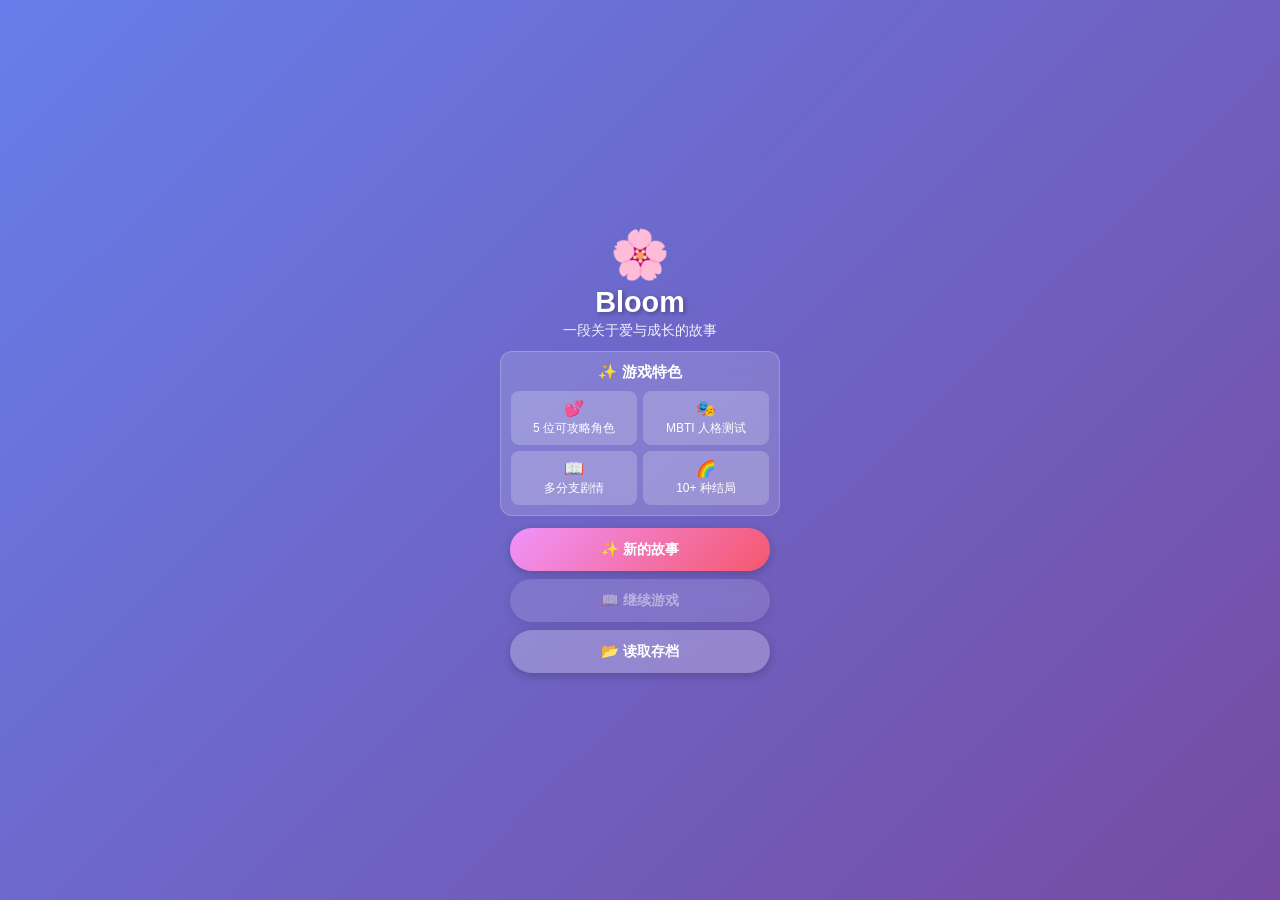
==== commit 6d4eac58: "Optimize: 完美适配 iPhone 16 一屏显示" ====
--- a/bloom-v2.html
+++ b/bloom-v2.html
@@ -25,9 +25,9 @@
             display: none;
             height: 100vh;
             width: 100vw;
-            padding: 20px 15px;
+            padding: 10px;
             animation: fadeIn 0.5s ease;
-            overflow-y: auto;
+            overflow: hidden;
         }
 
         .page.active {
@@ -44,10 +44,10 @@
             display: none;
             height: 100vh;
             flex-direction: column;
-            justify-content: space-between;
+            justify-content: center;
             align-items: center;
             text-align: center;
-            padding: 15px 10px;
+            padding: 5px;
         }
 
         #home-page.active {
@@ -55,79 +55,79 @@
         }
 
         .game-logo {
-            font-size: 3.5rem;
-            margin-bottom: 5px;
+            font-size: 3rem;
+            margin-bottom: 3px;
             animation: float 3s ease-in-out infinite;
         }
 
         @keyframes float {
             0%, 100% { transform: translateY(0); }
-            50% { transform: translateY(-10px); }
+            50% { transform: translateY(-8px); }
         }
 
         .game-title {
-            font-size: 2.2rem;
+            font-size: 1.8rem;
             color: #fff;
             text-shadow: 2px 2px 4px rgba(0,0,0,0.3);
-            margin-bottom: 5px;
+            margin-bottom: 3px;
             font-weight: bold;
         }
 
         .game-subtitle {
-            font-size: 0.95rem;
+            font-size: 0.85rem;
             color: rgba(255,255,255,0.9);
-            margin-bottom: 15px;
-            line-height: 1.4;
+            margin-bottom: 12px;
+            line-height: 1.3;
         }
 
         .intro-card {
             background: rgba(255,255,255,0.15);
             backdrop-filter: blur(10px);
-            border-radius: 15px;
-            padding: 15px;
-            width: 100%;
-            max-width: 320px;
-            margin-bottom: 15px;
+            border-radius: 12px;
+            padding: 10px;
+            width: 90%;
+            max-width: 280px;
+            margin-bottom: 12px;
             border: 1px solid rgba(255,255,255,0.2);
         }
 
         .intro-card h3 {
             color: #fff;
-            font-size: 1.1rem;
-            margin-bottom: 10px;
+            font-size: 0.95rem;
+            margin-bottom: 8px;
         }
 
         .feature-list {
             display: grid;
             grid-template-columns: repeat(2, 1fr);
-            gap: 8px;
-            margin-top: 10px;
+            gap: 6px;
+            margin-top: 8px;
         }
 
         .feature-item {
             background: rgba(255,255,255,0.2);
-            padding: 10px 8px;
-            border-radius: 10px;
+            padding: 8px 5px;
+            border-radius: 8px;
             color: #fff;
-            font-size: 0.85rem;
+            font-size: 0.75rem;
         }
 
         .feature-item .icon {
-            font-size: 1.2rem;
-            margin-bottom: 3px;
+            font-size: 1rem;
+            margin-bottom: 2px;
         }
 
         .menu-buttons {
             display: flex;
             flex-direction: column;
-            gap: 10px;
-            width: 100%;
-            max-width: 280px;
+            gap: 8px;
+            width: 90%;
+            max-width: 260px;
         }
 
         .btn {
-            padding: 14px 30px;
-            font-size: 1rem;
+            padding: 12px 25px;
+            font-size: 0.9rem;
             border: none;
             border-radius: 50px;
             cursor: pointer;
@@ -165,41 +165,43 @@
 
         /* ===== 角色创建页 ===== */
         .create-container {
-            width: 100%;
-            max-width: 340px;
+            width: 95%;
+            max-width: 300px;
             margin: 0 auto;
             background: rgba(255,255,255,0.95);
-            border-radius: 20px;
-            padding: 20px 15px;
+            border-radius: 15px;
+            padding: 15px 12px;
             box-shadow: 0 5px 20px rgba(0,0,0,0.3);
+            overflow-y: auto;
+            max-height: 95vh;
         }
 
         .page-title {
-            font-size: 1.4rem;
+            font-size: 1.2rem;
             color: #667eea;
             text-align: center;
-            margin-bottom: 15px;
+            margin-bottom: 10px;
             font-weight: bold;
         }
 
         .form-group {
-            margin-bottom: 12px;
+            margin-bottom: 8px;
         }
 
         .form-group label {
             display: block;
-            font-size: 0.9rem;
+            font-size: 0.8rem;
             color: #333;
-            margin-bottom: 5px;
+            margin-bottom: 3px;
             font-weight: 600;
         }
 
         .form-group input {
             width: 100%;
-            padding: 10px 15px;
-            font-size: 0.9rem;
+            padding: 8px 12px;
+            font-size: 0.85rem;
             border: 2px solid #e0e0e0;
-            border-radius: 12px;
+            border-radius: 10px;
             transition: all 0.3s;
             font-family: inherit;
         }
@@ -287,31 +289,33 @@
 
         /* ===== MBTI 测试页 ===== */
         .test-container {
-            width: 100%;
-            max-width: 340px;
+            width: 95%;
+            max-width: 300px;
             margin: 0 auto;
             background: rgba(255,255,255,0.95);
-            border-radius: 20px;
-            padding: 20px 15px;
+            border-radius: 15px;
+            padding: 15px 12px;
             box-shadow: 0 5px 20px rgba(0,0,0,0.3);
             position: relative;
+            overflow-y: auto;
+            max-height: 95vh;
         }
 
         .test-progress {
             text-align: center;
-            font-size: 0.9rem;
+            font-size: 0.8rem;
             color: #667eea;
-            margin-bottom: 10px;
+            margin-bottom: 8px;
             font-weight: 600;
         }
 
         .progress-bar {
             width: 100%;
-            height: 6px;
+            height: 5px;
             background: #e0e0e0;
             border-radius: 3px;
             overflow: hidden;
-            margin-bottom: 15px;
+            margin-bottom: 10px;
         }
 
         .progress-fill {
@@ -322,14 +326,14 @@
 
         .question-box {
             background: linear-gradient(135deg, #f5f7fa 0%, #e4e8ec 100%);
-            padding: 15px;
-            border-radius: 15px;
-            font-size: 1rem;
+            padding: 12px;
+            border-radius: 12px;
+            font-size: 0.9rem;
             color: #333;
             text-align: center;
-            line-height: 1.6;
-            margin-bottom: 15px;
-            min-height: 60px;
+            line-height: 1.5;
+            margin-bottom: 10px;
+            min-height: 50px;
             display: flex;
             align-items: center;
             justify-content: center;
@@ -338,14 +342,14 @@
         .test-options {
             display: flex;
             flex-direction: column;
-            gap: 8px;
+            gap: 6px;
         }
 
         .option-btn {
-            padding: 12px 15px;
-            font-size: 0.9rem;
+            padding: 10px 12px;
+            font-size: 0.85rem;
             border: 2px solid #e0e0e0;
-            border-radius: 12px;
+            border-radius: 10px;
             background: #fff;
             color: #333;
             cursor: pointer;
@@ -449,38 +453,39 @@
             max-width: 100%;
             background: rgba(255,255,255,0.95);
             backdrop-filter: blur(10px);
-            border-radius: 20px;
-            padding: 15px 20px;
+            border-radius: 15px;
+            padding: 12px 15px;
             box-shadow: 0 5px 20px rgba(0,0,0,0.2);
             overflow-y: auto;
+            max-height: 50vh;
         }
 
         .speaker-name {
-            font-size: 1.1rem;
+            font-size: 1rem;
             font-weight: bold;
             color: #e84393;
+            margin-bottom: 8px;
+        }
+
+        .dialogue-text {
+            font-size: 0.9rem;
+            color: #333;
+            line-height: 1.6;
+            min-height: 50px;
             margin-bottom: 10px;
-        }
-
-        .dialogue-text {
-            font-size: 1rem;
-            color: #333;
-            line-height: 1.8;
-            min-height: 60px;
-            margin-bottom: 15px;
         }
 
         .choices-container {
             display: flex;
             flex-direction: column;
-            gap: 8px;
+            gap: 6px;
         }
 
         .choice-btn {
-            padding: 12px 15px;
-            font-size: 0.9rem;
+            padding: 10px 12px;
+            font-size: 0.85rem;
             border: 2px solid #e84393;
-            border-radius: 12px;
+            border-radius: 10px;
             background: #fff;
             color: #333;
             cursor: pointer;
@@ -545,23 +550,23 @@
         .save-grid {
             display: grid;
             grid-template-columns: repeat(2, 1fr);
-            gap: 10px;
-            margin-bottom: 15px;
+            gap: 8px;
+            margin-bottom: 10px;
         }
 
         .save-card {
             background: rgba(255,255,255,0.95);
-            border-radius: 15px;
-            padding: 12px;
+            border-radius: 12px;
+            padding: 10px;
             cursor: pointer;
             transition: all 0.3s;
             border: 2px solid transparent;
         }
 
         .save-card:hover {
-            transform: translateY(-3px);
+            transform: translateY(-2px);
             border-color: #667eea;
-            box-shadow: 0 5px 15px rgba(0,0,0,0.2);
+            box-shadow: 0 3px 10px rgba(0,0,0,0.2);
         }
 
         .save-card.empty {
@@ -569,22 +574,22 @@
         }
 
         .save-title {
-            font-size: 0.95rem;
+            font-size: 0.85rem;
             color: #333;
-            margin-bottom: 5px;
+            margin-bottom: 4px;
             font-weight: bold;
         }
 
         .save-info {
-            font-size: 0.75rem;
+            font-size: 0.7rem;
             color: #666;
-            margin: 3px 0;
+            margin: 2px 0;
         }
 
         /* ===== 响应式 ===== */
         @media (max-width: 768px) {
             .game-title {
-                font-size: 2rem;
+                font-size: 1.8rem;
             }
 
             .game-logo {
@@ -597,7 +602,7 @@
 
             .create-container,
             .test-container {
-                padding: 15px 12px;
+                padding: 12px 10px;
             }
 
             .mbti-grid {
@@ -619,13 +624,23 @@
             }
             
             .btn {
-                padding: 12px 25px;
-                font-size: 0.95rem;
+                padding: 10px 20px;
+                font-size: 0.85rem;
             }
             
             .btn-icon {
-                padding: 10px 18px;
-                font-size: 0.85rem;
+                padding: 8px 15px;
+                font-size: 0.8rem;
+            }
+            
+            .btn-small {
+                padding: 6px 12px;
+                font-size: 0.75rem;
+            }
+            
+            .mbti-type-btn {
+                font-size: 0.7rem;
+                padding: 5px 2px;
             }
         }
     </style>
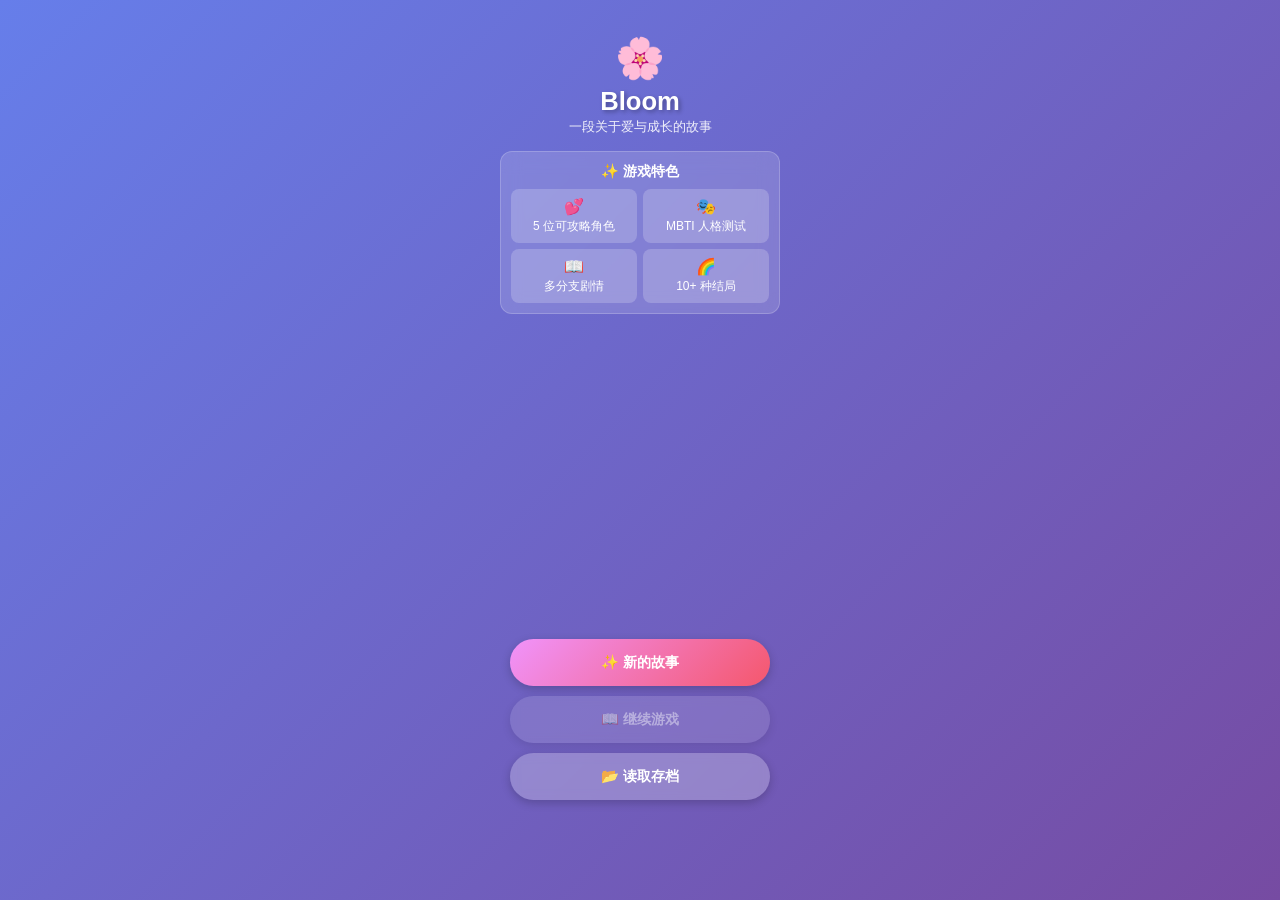
==== commit 1f4f833a: "Fix: 按钮整体上移，避开 Safari 地址栏" ====
--- a/bloom-v2.html
+++ b/bloom-v2.html
@@ -4,6 +4,7 @@
     <meta charset="UTF-8">
     <meta name="viewport" content="width=device-width, initial-scale=1.0">
     <title>Bloom - 百合恋爱互动游戏</title>
+    <meta name="version" content="v3-fixed">
     <style>
         /* ===== 全局样式 ===== */
         * {
@@ -44,10 +45,10 @@
             display: none;
             height: 100vh;
             flex-direction: column;
-            justify-content: center;
+            justify-content: flex-start;
             align-items: center;
             text-align: center;
-            padding: 5px;
+            padding: 20px 10px 80px 10px; /* 底部留 80px 避开 Safari 地址栏 */
         }
 
         #home-page.active {
@@ -55,8 +56,8 @@
         }
 
         .game-logo {
-            font-size: 3rem;
-            margin-bottom: 3px;
+            font-size: 2.5rem;
+            margin: 15px 0 5px 0;
             animation: float 3s ease-in-out infinite;
         }
 
@@ -66,7 +67,7 @@
         }
 
         .game-title {
-            font-size: 1.8rem;
+            font-size: 1.6rem;
             color: #fff;
             text-shadow: 2px 2px 4px rgba(0,0,0,0.3);
             margin-bottom: 3px;
@@ -74,9 +75,9 @@
         }
 
         .game-subtitle {
-            font-size: 0.85rem;
+            font-size: 0.8rem;
             color: rgba(255,255,255,0.9);
-            margin-bottom: 12px;
+            margin-bottom: 15px;
             line-height: 1.3;
         }
 
@@ -87,13 +88,13 @@
             padding: 10px;
             width: 90%;
             max-width: 280px;
-            margin-bottom: 12px;
+            margin-bottom: 15px;
             border: 1px solid rgba(255,255,255,0.2);
         }
 
         .intro-card h3 {
             color: #fff;
-            font-size: 0.95rem;
+            font-size: 0.9rem;
             margin-bottom: 8px;
         }
 
@@ -120,13 +121,15 @@
         .menu-buttons {
             display: flex;
             flex-direction: column;
-            gap: 8px;
+            gap: 10px;
             width: 90%;
             max-width: 260px;
+            margin-top: auto; /* 推到底部 */
+            padding-bottom: 20px; /* 额外留白 */
         }
 
         .btn {
-            padding: 12px 25px;
+            padding: 14px 25px;
             font-size: 0.9rem;
             border: none;
             border-radius: 50px;
@@ -164,6 +167,11 @@
         }
 
         /* ===== 角色创建页 ===== */
+        #create-page {
+            padding: 15px 10px 80px 10px;
+            overflow-y: auto;
+        }
+
         .create-container {
             width: 95%;
             max-width: 300px;
@@ -172,8 +180,6 @@
             border-radius: 15px;
             padding: 15px 12px;
             box-shadow: 0 5px 20px rgba(0,0,0,0.3);
-            overflow-y: auto;
-            max-height: 95vh;
         }
 
         .page-title {
@@ -288,17 +294,21 @@
         }
 
         /* ===== MBTI 测试页 ===== */
+        #test-page {
+            position: relative !important;
+        }
+        
         .test-container {
             width: 95%;
             max-width: 300px;
-            margin: 0 auto;
+            margin: 20px auto 0;
             background: rgba(255,255,255,0.95);
             border-radius: 15px;
             padding: 15px 12px;
             box-shadow: 0 5px 20px rgba(0,0,0,0.3);
-            position: relative;
+            position: relative !important;
             overflow-y: auto;
-            max-height: 95vh;
+            max-height: 90vh;
         }
 
         .test-progress {
@@ -504,8 +514,8 @@
             display: flex;
             justify-content: center;
             gap: 15px;
-            padding: 20px;
-            margin-top: 20px;
+            padding: 15px 20px 30px 20px; /* 底部留更多空间 */
+            margin-top: 10px;
         }
 
         .btn-icon {
@@ -527,26 +537,33 @@
         }
 
         .btn-icon-back {
-            position: absolute;
-            top: 15px;
-            left: 15px;
-            padding: 8px 15px;
-            font-size: 0.9rem;
-            border: 2px solid rgba(255,255,255,0.3);
-            border-radius: 25px;
-            background: rgba(255,255,255,0.2);
-            color: #fff;
-            cursor: pointer;
-            transition: all 0.3s;
-            font-family: inherit;
-            backdrop-filter: blur(5px);
+            position: absolute !important;
+            top: 10px !important;
+            left: 10px !important;
+            padding: 6px 12px !important;
+            font-size: 0.8rem !important;
+            border: 2px solid rgba(255,255,255,0.3) !important;
+            border-radius: 20px !important;
+            background: rgba(255,255,255,0.25) !important;
+            color: #fff !important;
+            cursor: pointer !important;
+            transition: all 0.3s !important;
+            font-family: inherit !important;
+            backdrop-filter: blur(5px) !important;
+            z-index: 100 !important;
+            display: inline-block !important;
         }
 
         .btn-icon-back:hover {
-            background: rgba(255,255,255,0.3);
+            background: rgba(255,255,255,0.35) !important;
         }
 
         /* ===== 存档页 ===== */
+        #save-page {
+            padding: 15px 10px 80px 10px;
+            overflow-y: auto;
+        }
+
         .save-grid {
             display: grid;
             grid-template-columns: repeat(2, 1fr);
